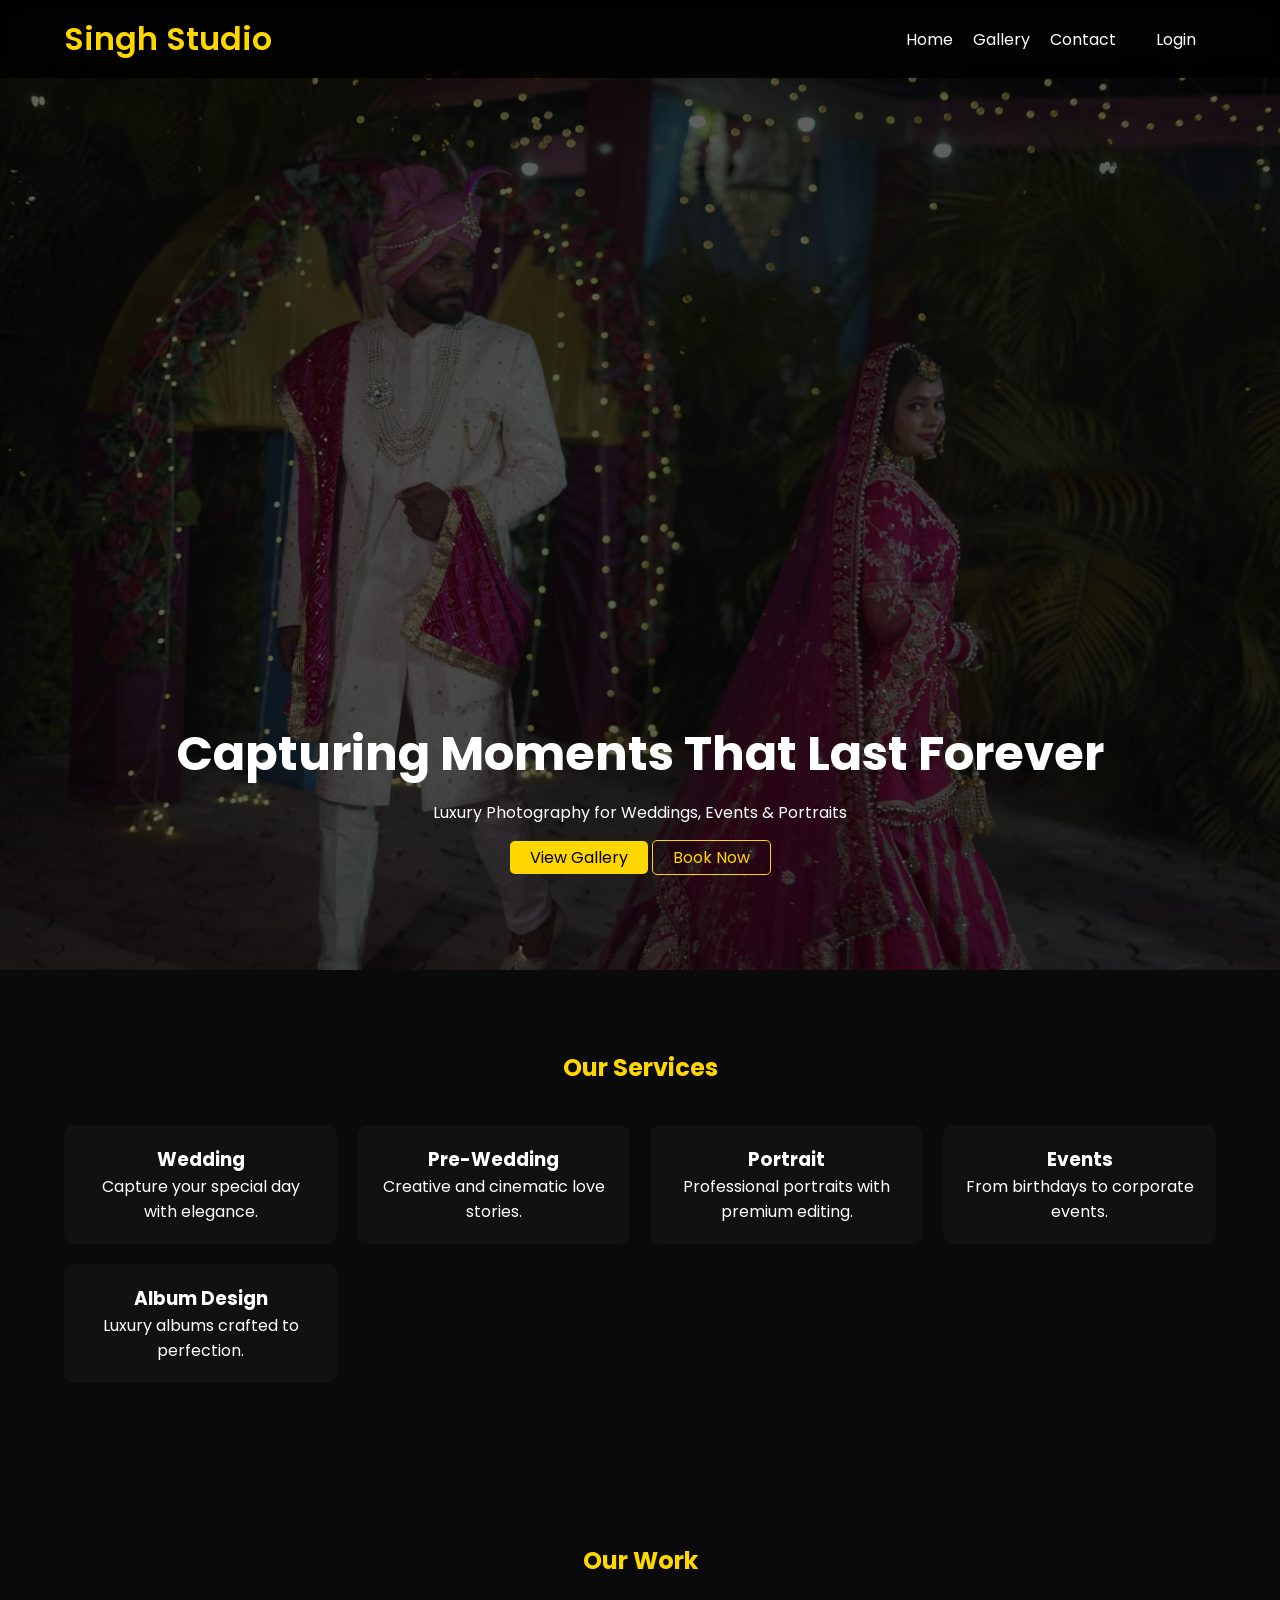
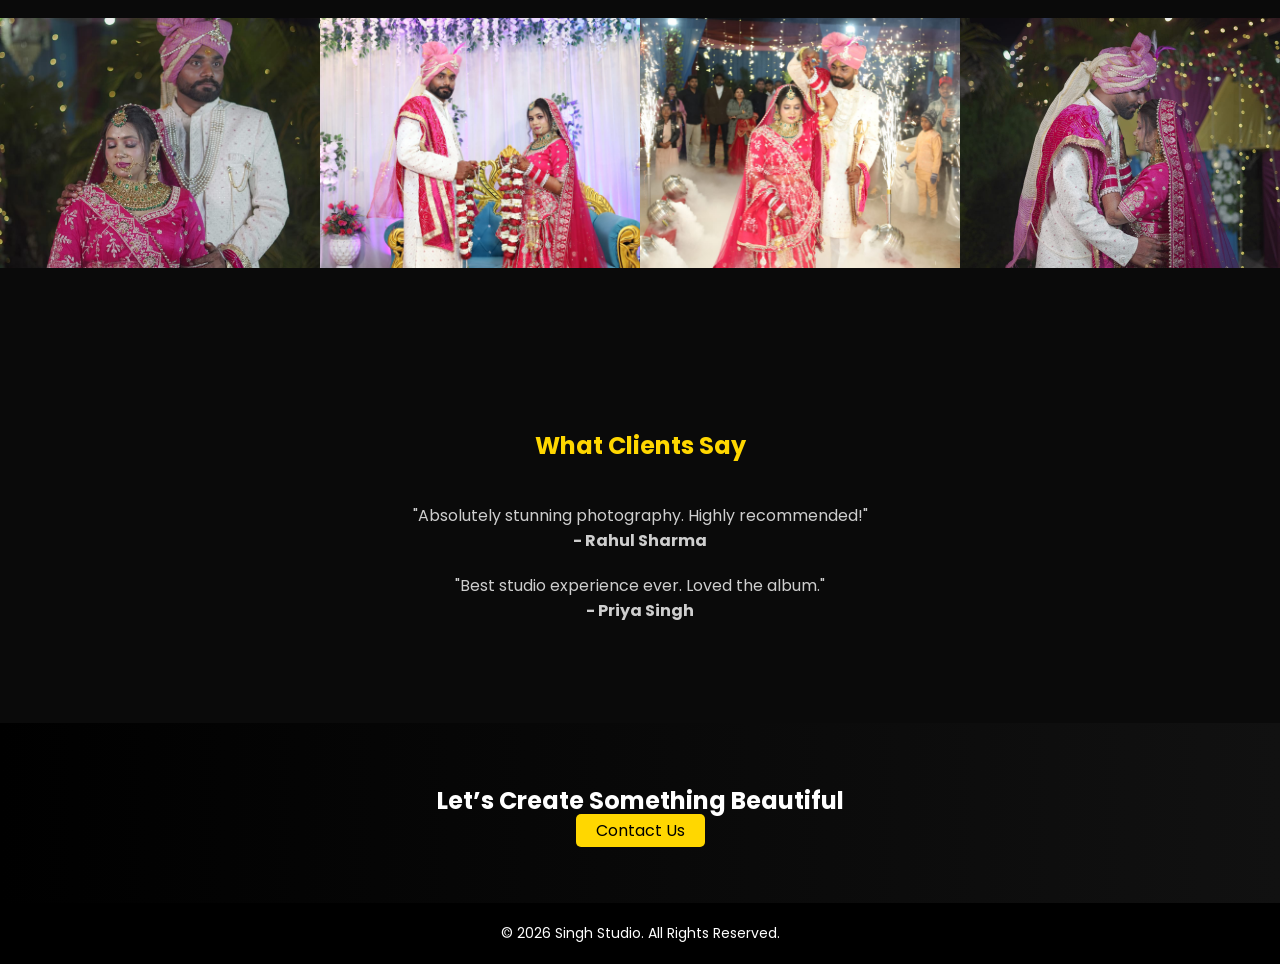
==== pages/index.html @ d022d9e2 "Add files via upload" ====
<!DOCTYPE html>
<html lang="en">
<head>
    <!-- SEO Meta -->
    <meta charset="UTF-8">
    <meta name="viewport" content="width=device-width, initial-scale=1.0">
    <meta name="description" content="Singh Studio - Premium Photography Services for Weddings, Events & Portraits">
    <title>Singh Studio | Premium Photography</title>

    <!-- Google Fonts -->
    <link href="https://fonts.googleapis.com/css2?family=Poppins:wght@300;400;500;600;700&display=swap" rel="stylesheet">

    <!-- CSS -->
    <link rel="stylesheet" href="../css/style.css">

</head>
<body>

<!-- 🔥 Loader -->
<div id="loader">
    <div class="spinner"></div>
</div>

<!-- 🔝 Navbar -->
<header class="navbar">
    <div class="container">
        <h1 class="logo">Singh Studio</h1>
        <nav>
            <ul>
                <li><a href="#">Home</a></li>
                <li><a href="gallery.html">Gallery</a></li>
                <li><a href="contact.html">Contact</a></li>
                <li><a href="login.html" class="btn">Login</a></li>
            </ul>
        </nav>
    </div>
</header>

<!-- 🎯 Hero Section -->
<section class="hero">
    <div class="hero-content">
        <h2>Capturing Moments That Last Forever</h2>
        <p>Luxury Photography for Weddings, Events & Portraits</p>
        <div class="hero-buttons">
            <a href="gallery.html" class="btn gold">View Gallery</a>
            <a href="contact.html" class="btn outline">Book Now</a>
        </div>
    </div>
</section>

<!-- 💼 Services -->
<section class="services container">
    <h2 class="section-title">Our Services</h2>
    <div class="service-grid">

        <div class="card">
            <h3>Wedding</h3>
            <p>Capture your special day with elegance.</p>
        </div>

        <div class="card">
            <h3>Pre-Wedding</h3>
            <p>Creative and cinematic love stories.</p>
        </div>

        <div class="card">
            <h3>Portrait</h3>
            <p>Professional portraits with premium editing.</p>
        </div>

        <div class="card">
            <h3>Events</h3>
            <p>From birthdays to corporate events.</p>
        </div>

        <div class="card">
            <h3>Album Design</h3>
            <p>Luxury albums crafted to perfection.</p>
        </div>

    </div>
</section>

<!-- 🖼️ Portfolio -->
<section class="portfolio">
    <h2 class="section-title">Our Work</h2>
    <div class="gallery-grid">

        <img src="../WhatsApp Image 2026-04-04 at 11.14.09 PM.jpeg" >
        <img src="../WhatsApp Image 2026-04-04 at 11.09.30 PM.jpeg" >
        <img src="../WhatsApp Image 2026-04-04 at 11.10.14 PM.jpeg" >
        <img src="../WhatsApp Image 2026-04-04 at 11.12.29 PM.jpeg" >

    </div>
</section>

<!-- ⭐ Testimonials -->
<section class="testimonials container">
    <h2 class="section-title">What Clients Say</h2>

    <div class="testimonial">
        <p>"Absolutely stunning photography. Highly recommended!"</p>
        <h4>- Rahul Sharma</h4>
    </div>

    <div class="testimonial">
        <p>"Best studio experience ever. Loved the album."</p>
        <h4>- Priya Singh</h4>
    </div>
</section>

<!-- 📞 Contact Preview -->
<section class="contact-preview">
    <h2>Let’s Create Something Beautiful</h2>
    <a href="contact.html" class="btn gold">Contact Us</a>
</section>

<!-- 🔻 Footer -->
<footer>
    <p>© 2026 Singh Studio. All Rights Reserved.</p>
</footer>

<!-- JS -->
<script src="../js/main.js"></script>

</body>
</html>
---- css/style.css ----
/* 🔥 RESET */
* {
    margin: 0;
    padding: 0;
    box-sizing: border-box;
    font-family: 'Poppins', sans-serif;
}

body {
    background: #0a0a0a;
    color: #ffffff;
    scroll-behavior: smooth;
}

/* 🔄 Loader */
#loader {
    position: fixed;
    width: 100%;
    height: 100%;
    background: #000;
    display: flex;
    justify-content: center;
    align-items: center;
    z-index: 9999;
}

.spinner {
    width: 50px;
    height: 50px;
    border: 5px solid #333;
    border-top: 5px solid gold;
    border-radius: 50%;
    animation: spin 1s linear infinite;
}

@keyframes spin {
    100% {
        transform: rotate(360deg);
    }
}

/* 📦 Container */
.container {
    width: 90%;
    max-width: 1200px;
    margin: auto;
}

/* 🔝 Navbar */
.navbar {
    position: fixed;
    width: 100%;
    top: 0;
    background: rgba(0,0,0,0);
    backdrop-filter: blur(10px);
    padding: 15px 0;
    z-index: 1000;
}

.navbar .container {
    display: flex;
    justify-content: space-between;
    align-items: center;
}

.logo {
    color: gold;
    font-weight: 600;
}

.navbar ul {
    list-style: none;
    display: flex;
    gap: 20px;
}

.navbar a {
    color: #fff;
    text-decoration: none;
    transition: 0.3s;
}

.navbar a:hover {
    color: gold;
}

/* 🎯 Hero Section */
.hero {
    margin-top: 70px;
    height: 100vh;
    background: url('../WhatsApp Image 2026-04-04 at 11.13.26 PM.jpeg') no-repeat bottom 70% center/cover;
    display: flex;
    justify-content: center;
    align-items: center;
    text-align: center;
    position: relative;
}

.hero::after {
    content: '';
    position: absolute;
    width: 100%;
    height: 100%;
    background: rgba(0,0,0,0.6);
}

.hero-content {
    position: absolute;
    bottom: 100px;
    z-index: 2;
}

.hero h2 {
    font-size: 3rem;
    margin-bottom: 10px;
}

.hero p {
    margin-bottom: 20px;
}

/* 🔘 Buttons */
.btn {
    margin-top: 10px;
    padding: 5px 20px;
    border-radius: 5px;
    text-decoration: none;
    transition: 0.3s;
}

.gold {
    background: gold;
    color: #000;
}

.gold:hover {
    background: #d4af37;
}

.outline {
    border: 1px solid gold;
    color: gold;
}

.outline:hover {
    background: gold;
    color: black;
}

/* 💼 Services */
.services {
    padding: 80px 0;
}

.section-title {
    text-align: center;
    margin-bottom: 40px;
    color: gold;
}

.service-grid {
    display: grid;
    grid-template-columns: repeat(auto-fit, minmax(220px, 1fr));
    gap: 20px;
}

.card {
    background: #111;
    padding: 20px;
    border-radius: 10px;
    transition: 0.3s;
    text-align: center;
}

.card:hover {
    transform: translateY(-10px);
    box-shadow: 0 10px 20px rgba(255,215,0,0.2);
}

/* 🖼️ Gallery */
.portfolio {
    padding: 80px 0;
}

.gallery-grid {
    display: grid;
    grid-template-columns: repeat(auto-fit, minmax(250px, 1fr));
}

.gallery-grid img {
    width: 100%;
    height: 250px;
    object-fit: cover;
    transition: 0.3s;
}

.gallery-grid img:hover {
    transform: scale(1.1);
}

/* ⭐ Testimonials */
.testimonials {
    padding: 80px 0;
    text-align: center;
}

.testimonial {
    margin-bottom: 20px;
    opacity: 0.8;
}

/* 📞 Contact Preview */
.contact-preview {
    padding: 60px;
    text-align: center;
    background: linear-gradient(to right, #000, #111);
}

/* 🔻 Footer */
footer {
    text-align: center;
    padding: 20px;
    background: #000;
    font-size: 14px;
}

/* 📱 Responsive */
@media (max-width: 768px) {
    .hero h2 {
        font-size: 2rem;
    }

    .navbar ul {
        display: none;
    }
}

/* 🔔 Toast */
.toast {
    position: fixed;
    bottom: 20px;
    right: 20px;
    background: gold;
    color: black;
    padding: 12px 20px;
    border-radius: 5px;
    opacity: 0;
    transform: translateY(20px);
    transition: 0.3s;
    z-index: 9999;
}

/* 🎯 Filters */
.filters {
    text-align: center;
    margin-bottom: 20px;
}

.filters button {
    margin: 5px;
    padding: 8px 15px;
    border: none;
    background: gold;
    cursor: pointer;
}

/* 🔍 Lightbox */
.lightbox {
    position: fixed;
    display: none;
    justify-content: center;
    align-items: center;
    background: rgba(0,0,0,0.9);
    width: 100%;
    height: 100%;
    top: 0;
}

.lightbox img {
    max-width: 80%;
    max-height: 80%;
}

#close {
    position: absolute;
    top: 20px;
    right: 30px;
    font-size: 30px;
    color: white;
    cursor: pointer;
}

/* 📞 Contact Grid */
.contact-grid {
    display: grid;
    grid-template-columns: 1fr 1fr;
    gap: 30px;
}

/* 📝 Form */
.contact-grid form {
    display: flex;
    flex-direction: column;
    gap: 15px;
}

.contact-grid input,
.contact-grid textarea {
    padding: 10px;
    border: none;
    outline: none;
    border-radius: 5px;
}

/* 📍 Info */
.contact-info {
    background: #111;
    padding: 20px;
    border-radius: 10px;
}

/* 🗺️ Map */
.map iframe {
    width: 100%;
    height: 200px;
    margin-top: 10px;
}

/* 📱 Responsive */
@media (max-width: 768px) {
    .contact-grid {
        grid-template-columns: 1fr;
    }
}
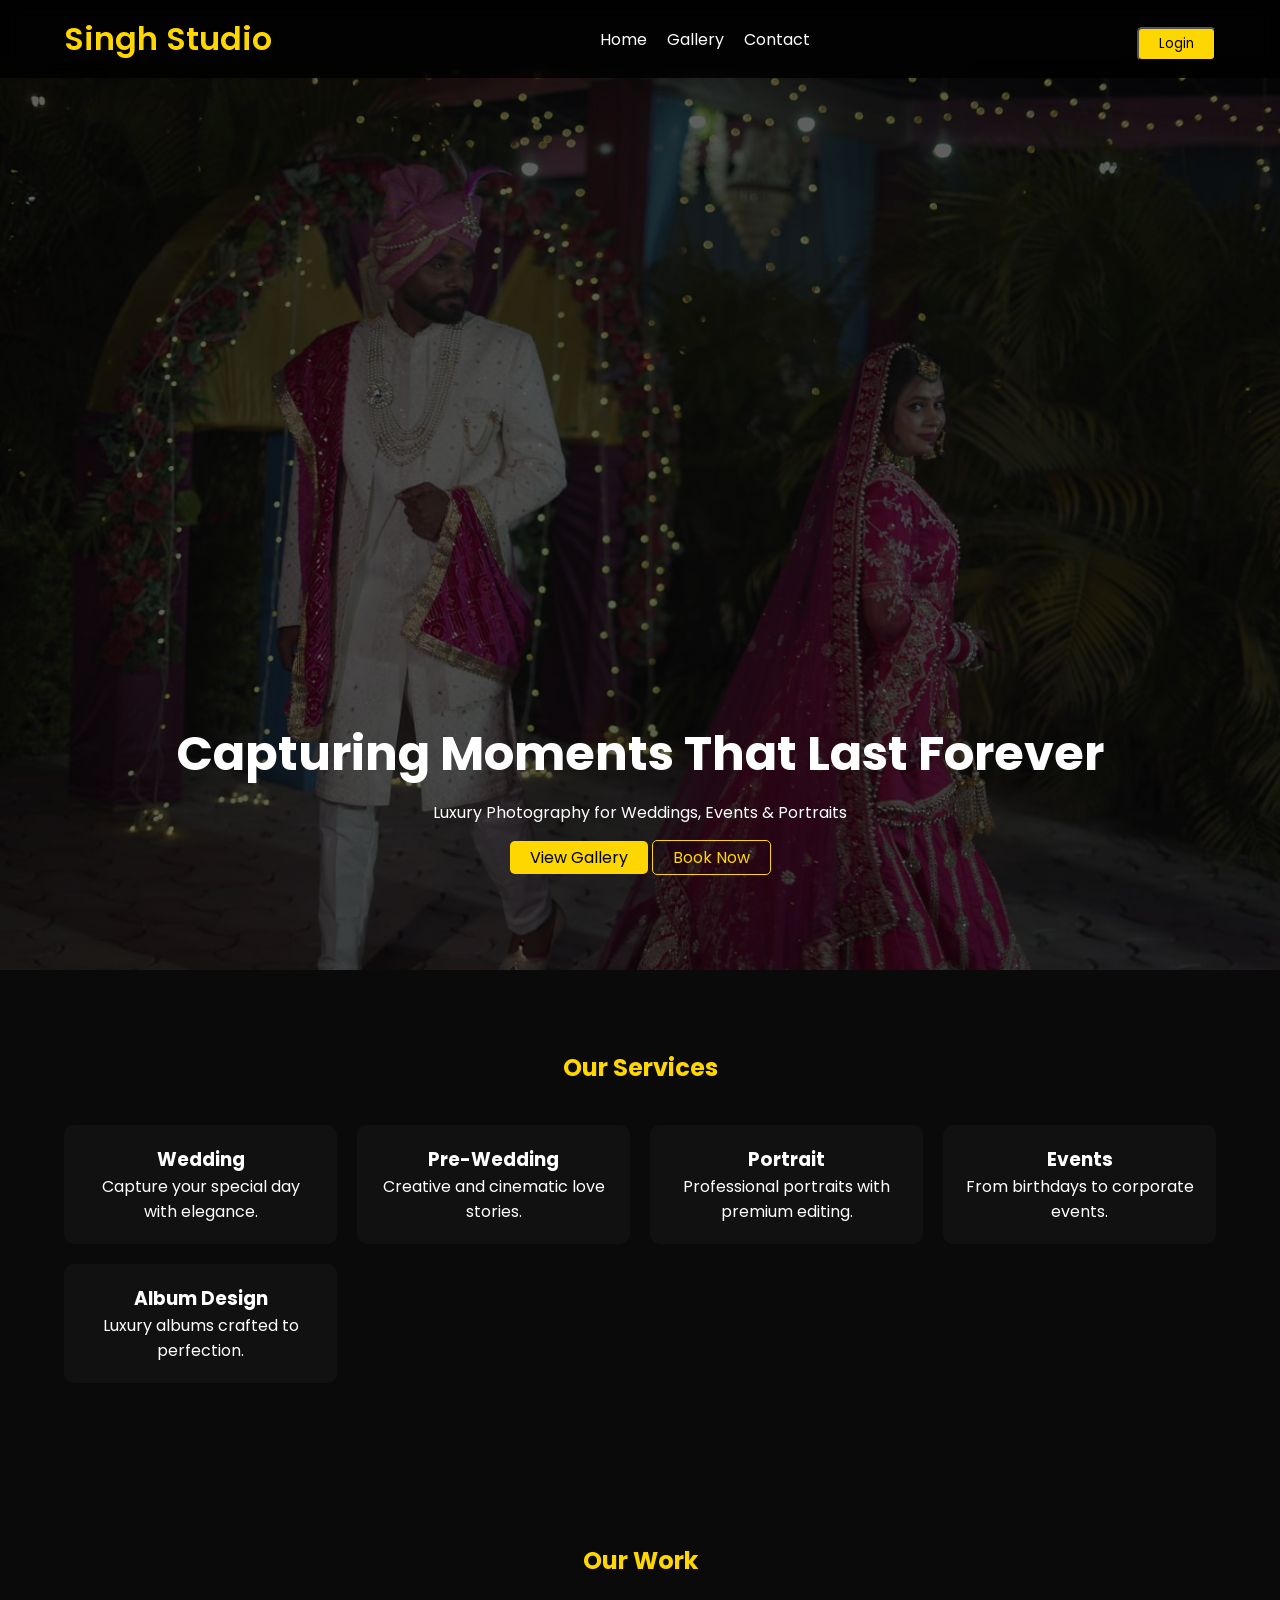
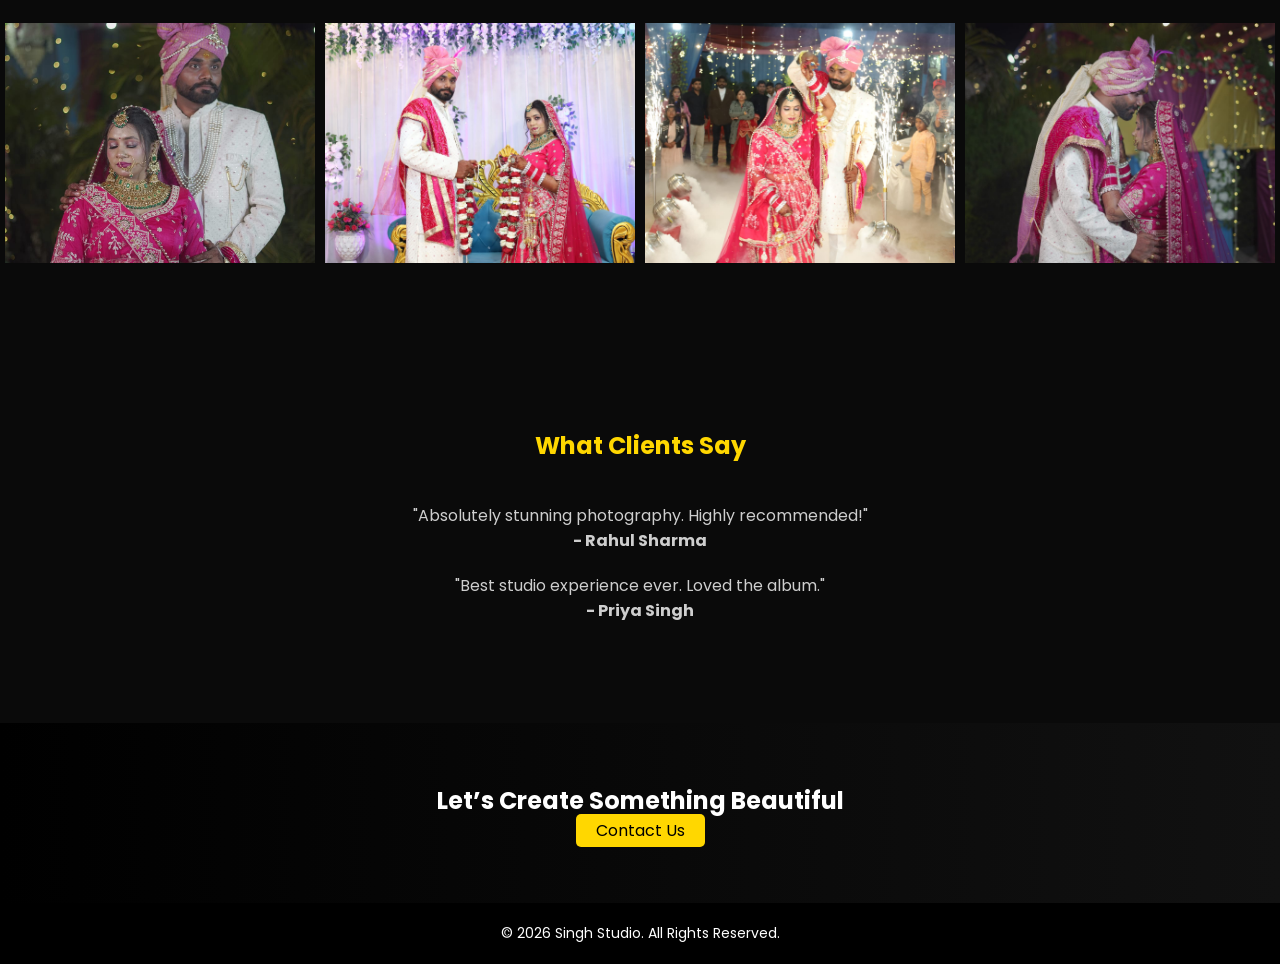
==== commit bb2d4176: "improved" ====
--- a/pages/index.html
+++ b/pages/index.html
@@ -1,127 +1,127 @@
-<!DOCTYPE html>
-<html lang="en">
-<head>
-    <!-- SEO Meta -->
-    <meta charset="UTF-8">
-    <meta name="viewport" content="width=device-width, initial-scale=1.0">
-    <meta name="description" content="Singh Studio - Premium Photography Services for Weddings, Events & Portraits">
-    <title>Singh Studio | Premium Photography</title>
-
-    <!-- Google Fonts -->
-    <link href="https://fonts.googleapis.com/css2?family=Poppins:wght@300;400;500;600;700&display=swap" rel="stylesheet">
-
-    <!-- CSS -->
-    <link rel="stylesheet" href="../css/style.css">
-
-</head>
-<body>
-
-<!-- 🔥 Loader -->
-<div id="loader">
-    <div class="spinner"></div>
-</div>
-
-<!-- 🔝 Navbar -->
-<header class="navbar">
-    <div class="container">
-        <h1 class="logo">Singh Studio</h1>
-        <nav>
-            <ul>
-                <li><a href="#">Home</a></li>
-                <li><a href="gallery.html">Gallery</a></li>
-                <li><a href="contact.html">Contact</a></li>
-                <li><a href="login.html" class="btn">Login</a></li>
-            </ul>
-        </nav>
-    </div>
-</header>
-
-<!-- 🎯 Hero Section -->
-<section class="hero">
-    <div class="hero-content">
-        <h2>Capturing Moments That Last Forever</h2>
-        <p>Luxury Photography for Weddings, Events & Portraits</p>
-        <div class="hero-buttons">
-            <a href="gallery.html" class="btn gold">View Gallery</a>
-            <a href="contact.html" class="btn outline">Book Now</a>
-        </div>
-    </div>
-</section>
-
-<!-- 💼 Services -->
-<section class="services container">
-    <h2 class="section-title">Our Services</h2>
-    <div class="service-grid">
-
-        <div class="card">
-            <h3>Wedding</h3>
-            <p>Capture your special day with elegance.</p>
-        </div>
-
-        <div class="card">
-            <h3>Pre-Wedding</h3>
-            <p>Creative and cinematic love stories.</p>
-        </div>
-
-        <div class="card">
-            <h3>Portrait</h3>
-            <p>Professional portraits with premium editing.</p>
-        </div>
-
-        <div class="card">
-            <h3>Events</h3>
-            <p>From birthdays to corporate events.</p>
-        </div>
-
-        <div class="card">
-            <h3>Album Design</h3>
-            <p>Luxury albums crafted to perfection.</p>
-        </div>
-
-    </div>
-</section>
-
-<!-- 🖼️ Portfolio -->
-<section class="portfolio">
-    <h2 class="section-title">Our Work</h2>
-    <div class="gallery-grid">
-
-        <img src="../WhatsApp Image 2026-04-04 at 11.14.09 PM.jpeg" >
-        <img src="../WhatsApp Image 2026-04-04 at 11.09.30 PM.jpeg" >
-        <img src="../WhatsApp Image 2026-04-04 at 11.10.14 PM.jpeg" >
-        <img src="../WhatsApp Image 2026-04-04 at 11.12.29 PM.jpeg" >
-
-    </div>
-</section>
-
-<!-- ⭐ Testimonials -->
-<section class="testimonials container">
-    <h2 class="section-title">What Clients Say</h2>
-
-    <div class="testimonial">
-        <p>"Absolutely stunning photography. Highly recommended!"</p>
-        <h4>- Rahul Sharma</h4>
-    </div>
-
-    <div class="testimonial">
-        <p>"Best studio experience ever. Loved the album."</p>
-        <h4>- Priya Singh</h4>
-    </div>
-</section>
-
-<!-- 📞 Contact Preview -->
-<section class="contact-preview">
-    <h2>Let’s Create Something Beautiful</h2>
-    <a href="contact.html" class="btn gold">Contact Us</a>
-</section>
-
-<!-- 🔻 Footer -->
-<footer>
-    <p>© 2026 Singh Studio. All Rights Reserved.</p>
-</footer>
-
-<!-- JS -->
-<script src="../js/main.js"></script>
-
-</body>
+<!DOCTYPE html>
+<html lang="en">
+<head>
+    <!-- SEO Meta -->
+    <meta charset="UTF-8">
+    <meta name="viewport" content="width=device-width, initial-scale=1.0">
+    <meta name="description" content="Singh Studio - Premium Photography Services for Weddings, Events & Portraits">
+    <title>Singh Studio | Premium Photography</title>
+
+    <!-- Google Fonts -->
+    <link href="https://fonts.googleapis.com/css2?family=Poppins:wght@300;400;500;600;700&display=swap" rel="stylesheet">
+
+    <!-- CSS -->
+    <link rel="stylesheet" href="../css/style.css">
+
+</head>
+<body>
+
+<!-- 🔥 Loader -->
+<div id="loader">
+    <div class="spinner"></div>
+</div>
+
+<!-- 🔝 Navbar -->
+<header class="navbar">
+    <div class="container">
+        <h1 class="logo">Singh Studio</h1>
+        <nav>
+            <ul>
+                <li><a href="#">Home</a></li>
+                <li><a href="gallery.html">Gallery</a></li>
+                <li><a href="contact.html">Contact</a></li>
+            </ul>
+        </nav>
+        <button class="loginbtn" onclick="window.location.href='login.html'">Login</button>
+    </div>
+</header>
+
+<!-- 🎯 Hero Section -->
+<section class="hero">
+    <div class="hero-content">
+        <h2>Capturing Moments That Last Forever</h2>
+        <p>Luxury Photography for Weddings, Events & Portraits</p>
+        <div class="hero-buttons">
+            <a href="gallery.html" class="btn gold">View Gallery</a>
+            <a href="contact.html" class="btn outline">Book Now</a>
+        </div>
+    </div>
+</section>
+
+<!-- 💼 Services -->
+<section class="services container">
+    <h2 class="section-title">Our Services</h2>
+    <div class="service-grid">
+
+        <div class="card">
+            <h3>Wedding</h3>
+            <p>Capture your special day with elegance.</p>
+        </div>
+
+        <div class="card">
+            <h3>Pre-Wedding</h3>
+            <p>Creative and cinematic love stories.</p>
+        </div>
+
+        <div class="card">
+            <h3>Portrait</h3>
+            <p>Professional portraits with premium editing.</p>
+        </div>
+
+        <div class="card">
+            <h3>Events</h3>
+            <p>From birthdays to corporate events.</p>
+        </div>
+
+        <div class="card">
+            <h3>Album Design</h3>
+            <p>Luxury albums crafted to perfection.</p>
+        </div>
+
+    </div>
+</section>
+
+<!-- 🖼️ Portfolio -->
+<section class="portfolio">
+    <h2 class="section-title">Our Work</h2>
+    <div class="gallery-grid">
+
+        <img src="../WhatsApp Image 2026-04-04 at 11.14.09 PM.jpeg" >
+        <img src="../WhatsApp Image 2026-04-04 at 11.09.30 PM.jpeg" >
+        <img src="../WhatsApp Image 2026-04-04 at 11.10.14 PM.jpeg" >
+        <img src="../WhatsApp Image 2026-04-04 at 11.12.29 PM.jpeg" >
+
+    </div>
+</section>
+
+<!-- ⭐ Testimonials -->
+<section class="testimonials container">
+    <h2 class="section-title">What Clients Say</h2>
+
+    <div class="testimonial">
+        <p>"Absolutely stunning photography. Highly recommended!"</p>
+        <h4>- Rahul Sharma</h4>
+    </div>
+
+    <div class="testimonial">
+        <p>"Best studio experience ever. Loved the album."</p>
+        <h4>- Priya Singh</h4>
+    </div>
+</section>
+
+<!-- 📞 Contact Preview -->
+<section class="contact-preview">
+    <h2>Let’s Create Something Beautiful</h2>
+    <a href="contact.html" class="btn gold">Contact Us</a>
+</section>
+
+<!-- 🔻 Footer -->
+<footer>
+    <p>© 2026 Singh Studio. All Rights Reserved.</p>
+</footer>
+
+<!-- JS -->
+<script src="../js/main.js"></script>
+
+</body>
 </html>
--- a/css/style.css
+++ b/css/style.css
@@ -1,334 +1,508 @@
-/* 🔥 RESET */
-* {
-    margin: 0;
-    padding: 0;
-    box-sizing: border-box;
-    font-family: 'Poppins', sans-serif;
-}
-
-body {
-    background: #0a0a0a;
-    color: #ffffff;
-    scroll-behavior: smooth;
-}
-
-/* 🔄 Loader */
-#loader {
-    position: fixed;
-    width: 100%;
-    height: 100%;
-    background: #000;
-    display: flex;
-    justify-content: center;
-    align-items: center;
-    z-index: 9999;
-}
-
-.spinner {
-    width: 50px;
-    height: 50px;
-    border: 5px solid #333;
-    border-top: 5px solid gold;
-    border-radius: 50%;
-    animation: spin 1s linear infinite;
-}
-
-@keyframes spin {
-    100% {
-        transform: rotate(360deg);
-    }
-}
-
-/* 📦 Container */
-.container {
-    width: 90%;
-    max-width: 1200px;
-    margin: auto;
-}
-
-/* 🔝 Navbar */
-.navbar {
-    position: fixed;
-    width: 100%;
-    top: 0;
-    background: rgba(0,0,0,0);
-    backdrop-filter: blur(10px);
-    padding: 15px 0;
-    z-index: 1000;
-}
-
-.navbar .container {
-    display: flex;
-    justify-content: space-between;
-    align-items: center;
-}
-
-.logo {
-    color: gold;
-    font-weight: 600;
-}
-
-.navbar ul {
-    list-style: none;
-    display: flex;
-    gap: 20px;
-}
-
-.navbar a {
-    color: #fff;
-    text-decoration: none;
-    transition: 0.3s;
-}
-
-.navbar a:hover {
-    color: gold;
-}
-
-/* 🎯 Hero Section */
-.hero {
-    margin-top: 70px;
-    height: 100vh;
-    background: url('../WhatsApp Image 2026-04-04 at 11.13.26 PM.jpeg') no-repeat bottom 70% center/cover;
-    display: flex;
-    justify-content: center;
-    align-items: center;
-    text-align: center;
-    position: relative;
-}
-
-.hero::after {
-    content: '';
-    position: absolute;
-    width: 100%;
-    height: 100%;
-    background: rgba(0,0,0,0.6);
-}
-
-.hero-content {
-    position: absolute;
-    bottom: 100px;
-    z-index: 2;
-}
-
-.hero h2 {
-    font-size: 3rem;
-    margin-bottom: 10px;
-}
-
-.hero p {
-    margin-bottom: 20px;
-}
-
-/* 🔘 Buttons */
-.btn {
-    margin-top: 10px;
-    padding: 5px 20px;
-    border-radius: 5px;
-    text-decoration: none;
-    transition: 0.3s;
-}
-
-.gold {
-    background: gold;
-    color: #000;
-}
-
-.gold:hover {
-    background: #d4af37;
-}
-
-.outline {
-    border: 1px solid gold;
-    color: gold;
-}
-
-.outline:hover {
-    background: gold;
-    color: black;
-}
-
-/* 💼 Services */
-.services {
-    padding: 80px 0;
-}
-
-.section-title {
-    text-align: center;
-    margin-bottom: 40px;
-    color: gold;
-}
-
-.service-grid {
-    display: grid;
-    grid-template-columns: repeat(auto-fit, minmax(220px, 1fr));
-    gap: 20px;
-}
-
-.card {
-    background: #111;
-    padding: 20px;
-    border-radius: 10px;
-    transition: 0.3s;
-    text-align: center;
-}
-
-.card:hover {
-    transform: translateY(-10px);
-    box-shadow: 0 10px 20px rgba(255,215,0,0.2);
-}
-
-/* 🖼️ Gallery */
-.portfolio {
-    padding: 80px 0;
-}
-
-.gallery-grid {
-    display: grid;
-    grid-template-columns: repeat(auto-fit, minmax(250px, 1fr));
-}
-
-.gallery-grid img {
-    width: 100%;
-    height: 250px;
-    object-fit: cover;
-    transition: 0.3s;
-}
-
-.gallery-grid img:hover {
-    transform: scale(1.1);
-}
-
-/* ⭐ Testimonials */
-.testimonials {
-    padding: 80px 0;
-    text-align: center;
-}
-
-.testimonial {
-    margin-bottom: 20px;
-    opacity: 0.8;
-}
-
-/* 📞 Contact Preview */
-.contact-preview {
-    padding: 60px;
-    text-align: center;
-    background: linear-gradient(to right, #000, #111);
-}
-
-/* 🔻 Footer */
-footer {
-    text-align: center;
-    padding: 20px;
-    background: #000;
-    font-size: 14px;
-}
-
-/* 📱 Responsive */
-@media (max-width: 768px) {
-    .hero h2 {
-        font-size: 2rem;
-    }
-
-    .navbar ul {
-        display: none;
-    }
-}
-
-/* 🔔 Toast */
-.toast {
-    position: fixed;
-    bottom: 20px;
-    right: 20px;
-    background: gold;
-    color: black;
-    padding: 12px 20px;
-    border-radius: 5px;
-    opacity: 0;
-    transform: translateY(20px);
-    transition: 0.3s;
-    z-index: 9999;
-}
-
-/* 🎯 Filters */
-.filters {
-    text-align: center;
-    margin-bottom: 20px;
-}
-
-.filters button {
-    margin: 5px;
-    padding: 8px 15px;
-    border: none;
-    background: gold;
-    cursor: pointer;
-}
-
-/* 🔍 Lightbox */
-.lightbox {
-    position: fixed;
-    display: none;
-    justify-content: center;
-    align-items: center;
-    background: rgba(0,0,0,0.9);
-    width: 100%;
-    height: 100%;
-    top: 0;
-}
-
-.lightbox img {
-    max-width: 80%;
-    max-height: 80%;
-}
-
-#close {
-    position: absolute;
-    top: 20px;
-    right: 30px;
-    font-size: 30px;
-    color: white;
-    cursor: pointer;
-}
-
-/* 📞 Contact Grid */
-.contact-grid {
-    display: grid;
-    grid-template-columns: 1fr 1fr;
-    gap: 30px;
-}
-
-/* 📝 Form */
-.contact-grid form {
-    display: flex;
-    flex-direction: column;
-    gap: 15px;
-}
-
-.contact-grid input,
-.contact-grid textarea {
-    padding: 10px;
-    border: none;
-    outline: none;
-    border-radius: 5px;
-}
-
-/* 📍 Info */
-.contact-info {
-    background: #111;
-    padding: 20px;
-    border-radius: 10px;
-}
-
-/* 🗺️ Map */
-.map iframe {
-    width: 100%;
-    height: 200px;
-    margin-top: 10px;
-}
-
-/* 📱 Responsive */
-@media (max-width: 768px) {
-    .contact-grid {
-        grid-template-columns: 1fr;
-    }
+/* 🔥 RESET */
+* {
+    margin: 0;
+    padding: 0;
+    box-sizing: border-box;
+    font-family: 'Poppins', sans-serif;
+}
+
+body {
+    background: #0a0a0a;
+    color: #ffffff;
+    scroll-behavior: smooth;
+}
+
+/* 🔄 Loader */
+#loader {
+    position: fixed;
+    width: 100%;
+    height: 100%;
+    background: #000;
+    display: flex;
+    justify-content: center;
+    align-items: center;
+    z-index: 9999;
+}
+
+.spinner {
+    width: 50px;
+    height: 50px;
+    border: 5px solid #333;
+    border-top: 5px solid gold;
+    border-radius: 50%;
+    animation: spin 1s linear infinite;
+}
+
+@keyframes spin {
+    100% {
+        transform: rotate(360deg);
+    }
+}
+
+/* 📦 Container */
+.container {
+    width: 90%;
+    max-width: 1200px;
+    margin: auto;
+}
+
+/* 🔝 Navbar */
+.navbar {
+    position: fixed;
+    width: 100%;
+    top: 0;
+    background: rgba(0,0,0,0);
+    backdrop-filter: blur(10px);
+    padding: 15px 0;
+    z-index: 1000;
+    transform: translateY(-100%);
+  animation: slideDown 1s forwards;
+}
+@keyframes slideDown {
+  to {
+    transform: translateY(0);
+  }
+}
+
+.navbar .container {
+    display: flex;
+    justify-content: space-between;
+    align-items: center;
+}
+
+.logo {
+    color: gold;
+    font-weight: 600;
+}
+
+.navbar ul {
+    list-style: none;
+    display: flex;
+    gap: 20px;
+    align-items: center;
+}
+
+.navbar a {
+    color: #fff;
+    text-decoration: none;
+    transition: 0.3s;
+}
+
+.navbar a:hover {
+    color: gold;
+}
+
+/* 🎯 Hero Section */
+.hero {
+    margin-top: 70px;
+    height: 100vh;
+    background: url('../WhatsApp Image 2026-04-04 at 11.13.26 PM.jpeg') no-repeat bottom 70% center/cover;
+    display: flex;
+    justify-content: center;
+    align-items: center;
+    text-align: center;
+    position: relative;
+    opacity: 0;
+  transform: translateY(50px);
+  animation: fadeUp 1s ease forwards;
+}
+@keyframes fadeUp {
+  to {
+    opacity: 1;
+    transform: translateY(0);
+  }
+}   
+
+.hero::after {
+    content: '';
+    position: absolute;
+    width: 100%;
+    height: 100%;
+    background: rgba(0,0,0,0.6);
+}
+
+.hero-content {
+    position: absolute;
+    bottom: 100px;
+    z-index: 2;
+    transform: translateY(50px);
+  animation: fadeUp 2s ease forwards;
+}
+
+.hero h2 {
+    font-size: 3rem;
+    margin-bottom: 10px;
+}
+
+.hero p {
+    margin-bottom: 20px;
+}
+
+/* 🔘 Buttons */
+.loginbtn {
+    margin-top: 10px;
+    padding: 5px 20px;
+    border-radius: 5px;
+    text-decoration: none;
+    background: gold;
+    transition: 0.3s;
+}
+.loginbtn:hover {
+    transform: scale(1.15);
+}
+
+.loginbtn:active {
+    transform: scale(0.95);
+}
+.btn {
+    margin-top: 10px;
+    padding: 5px 20px;
+    border-radius: 5px;
+    text-decoration: none;
+    transition: 0.3s;
+}
+.gold {
+    background: gold;
+    color: #000;
+}
+
+.gold:hover {
+    background: #d4af37;
+}
+
+.outline {
+    border: 1px solid gold;
+    color: gold;
+}
+
+.outline:hover {
+    background: gold;
+    color: black;
+}
+
+/* 💼 Services */
+.services {
+    padding: 80px 0;
+}
+
+.section-title {
+    text-align: center;
+    margin-bottom: 40px;
+    color: gold;
+}
+
+.service-grid {
+    display: grid;
+    grid-template-columns: repeat(auto-fit, minmax(220px, 1fr));
+    gap: 20px;
+
+}
+
+.card {
+    background: #111;
+    padding: 20px;
+    border-radius: 10px;
+    transition: 0.3s;
+    text-align: center;
+}
+
+.card:hover {
+    transform: translateY(-10px);
+    box-shadow: 0 10px 20px rgba(255,215,0,0.2);
+}
+
+/* 🖼️ Gallery */
+.portfolio {
+    padding: 80px 0;
+}
+
+.gallery-grid {
+    display: grid;
+    grid-template-columns: repeat(auto-fit, minmax(250px, 1fr));
+}
+
+.gallery-grid img {
+    width: 100%;
+    height: 250px;
+    object-fit: cover;
+    padding: 5px;
+    transition: 0.3s;
+}
+
+.gallery-grid img:hover {
+    transform: scale(1.1);
+}
+
+/* ⭐ Testimonials */
+.testimonials {
+    padding: 80px 0;
+    text-align: center;
+}
+
+.testimonial {
+    margin-bottom: 20px;
+    opacity: 0.8;
+}
+
+/* 📞 Contact Preview */
+.contact-preview {
+    padding: 60px;
+    text-align: center;
+    background: linear-gradient(to right, #000, #111);
+}
+
+/* 🔻 Footer */
+footer {
+    text-align: center;
+    padding: 20px;
+    background: #000;
+    font-size: 14px;
+}
+
+/* 📱 Responsive */
+@media (max-width: 768px) {
+    .hero h2 {
+        font-size: 2rem;
+    }
+
+    .navbar ul {
+        display: none;
+    }
+}
+
+/* 🔔 Toast */
+.toast {
+    position: fixed;
+    bottom: 20px;
+    right: 20px;
+    background: gold;
+    color: black;
+    padding: 12px 20px;
+    border-radius: 5px;
+    opacity: 0;
+    transform: translateY(20px);
+    transition: 0.3s;
+    z-index: 9999;
+}
+
+/* 🎯 Filters */
+.filters {
+    text-align: center;
+    margin-bottom: 20px;
+}
+
+.filters button {
+    margin: 5px;
+    padding: 8px 15px;
+    border: none;
+    background: gold;
+    cursor: pointer;
+}
+
+/* 🔍 Lightbox */
+.lightbox {
+    position: fixed;
+    display: none;
+    justify-content: center;
+    align-items: center;
+    background: rgba(0,0,0,0.9);
+    width: 100%;
+    height: 100%;
+    top: 0;
+}
+
+.lightbox img {
+    max-width: 80%;
+    max-height: 80%;
+}
+
+#close {
+    position: absolute;
+    top: 20px;
+    right: 30px;
+    font-size: 30px;
+    color: white;
+    cursor: pointer;
+}
+
+/* 📞 Contact Grid */
+.contact-grid {
+    display: grid;
+    grid-template-columns: 1fr 1fr;
+    gap: 30px;
+    margin: 5% 20%;
+}
+
+/* 📝 Form */
+.contact-grid form {
+    display: flex;
+    flex-direction: column;
+    gap: 15px;
+}
+
+.contact-grid input,
+.contact-grid textarea {
+    padding: 10px;
+    border: none;
+    outline: none;
+    border-radius: 5px;
+}
+
+/* 📍 Info */
+.contact-info {
+    background: #111;
+    padding: 20px;
+    border-radius: 10px;
+}
+
+/* 🗺️ Map */
+.map iframe {
+    width: 100%;
+    height: 200px;
+    margin-top: 10px;
+}
+
+/* 📱 Responsive */
+@media (max-width: 768px) {
+    .contact-grid {
+        grid-template-columns: 1fr;
+    }
+}
+
+
+
+body {
+  font-family: Arial;
+  text-align: center;
+}
+
+/* BUTTONS */
+.buttons button {
+  margin: 10px;
+  padding: 10px 20px;
+  border: none;
+  background: blue;
+  color: white;
+  cursor: pointer;
+  transition: 0.3s;
+}
+
+.buttons button:hover {
+  background: black;
+}
+
+/* GALLERY */
+#gallery {
+  display: flex;
+  flex-wrap: wrap;
+  justify-content: center;
+  gap: 15px;
+}
+
+#gallery img {
+  width: 200px;
+  cursor: pointer;
+  transition: 0.4s;
+}
+
+/* HOVER EFFECT */
+#gallery img:hover {
+  transform: scale(1.05);
+  filter: brightness(80%);
+}
+
+/* FILTER ANIMATION */
+.hide {
+  opacity: 0;
+  transform: scale(0.8);
+  pointer-events: none;
+}
+
+.show {
+  opacity: 1;
+  transform: scale(1);
+}
+
+/* LIGHTBOX */
+#lightbox {
+  position: fixed;
+  top: 0;
+  left: 0;
+  width: 100%;
+  height: 100%;
+  display: none;
+  justify-content: center;
+  align-items: center;
+  background: rgba(0,0,0,0.8);
+  opacity: 0;
+  transition: 0.3s;
+}
+
+#lightbox.active {
+  display: flex;
+  opacity: 1;
+}
+
+#lightbox img {
+  max-width: 80%;
+  transform: scale(0.7);
+  transition: 0.3s;
+}
+
+#lightbox.active img {
+  transform: scale(1);
+}
+
+/* CLOSE BUTTON */
+#close {
+  position: absolute;
+  top: 80px;
+  right: 30px;
+  width: 45px;
+  height: 45px;
+
+  display: flex;
+  align-items: center;
+  justify-content: center;
+
+  font-size: 28px;
+  color: rgb(255, 0, 0);
+  cursor: pointer;
+
+  background: rgba(255,255,255,0.1);
+  border-radius: 50%;
+  backdrop-filter: blur(5px);
+
+  transition: 0.3s;
+}
+
+/* PREV & NEXT BUTTONS */
+#prev, #next {
+  position: absolute;
+  top: 50%;
+  transform: translateY(-50%);
+  
+  font-size: 40px;
+  color: white;
+  cursor: pointer;
+  
+  padding: 10px;
+  user-select: none;
+  transition: 0.3s;
+}
+
+/* LEFT */
+#prev {
+  left: 20px;
+}
+
+/* RIGHT */
+#next {
+  right: 20px;
+}
+
+/* HOVER EFFECT */
+#prev:hover, #next:hover {
+  color: rgb(255, 255, 255);
+  transform: translateY(-50%) scale(1.2);
 }
